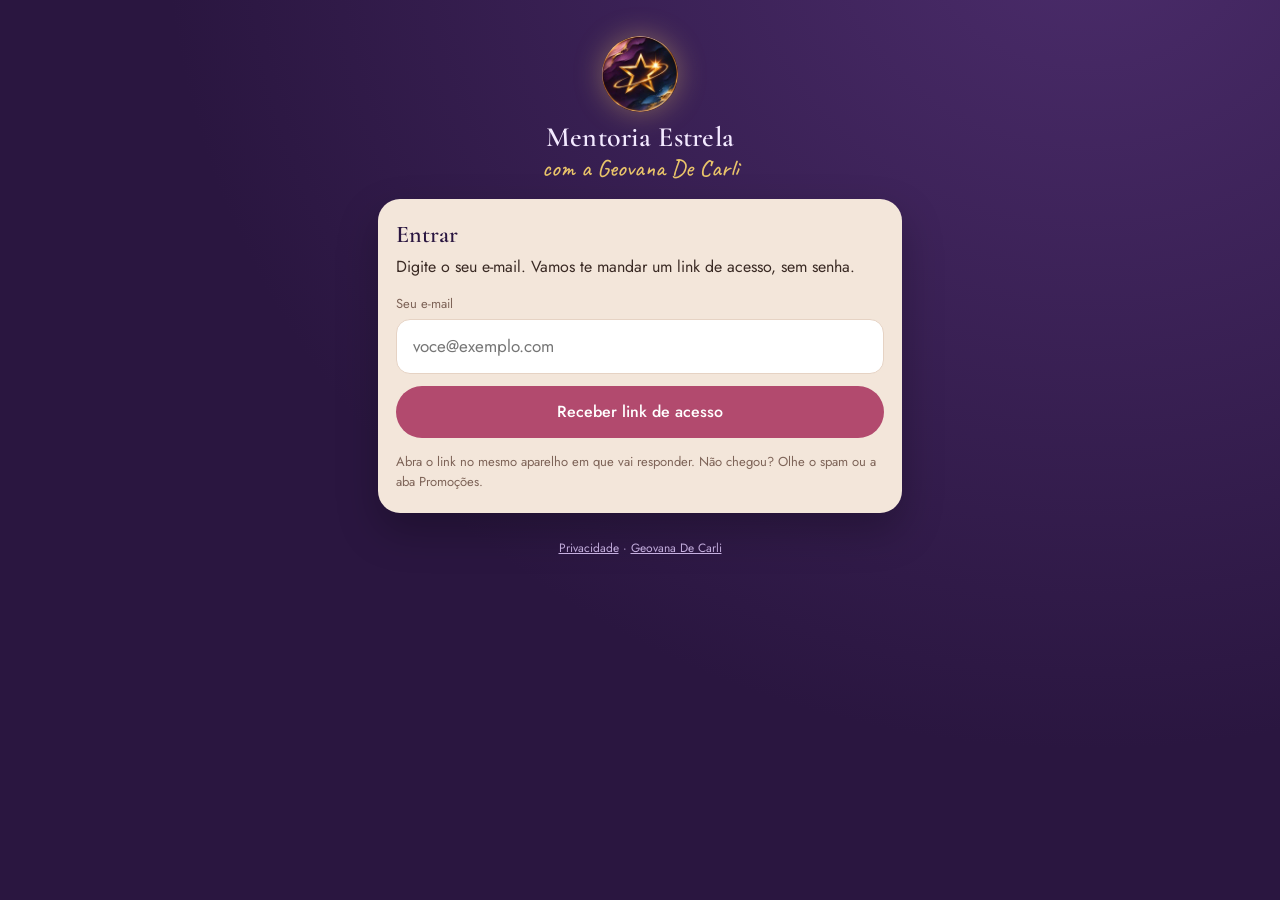
==== mentoria/index.html @ 69cb3375 "Mentoria Estrela: área dos mentorados, painel e aviso de privacidade Co-Authored-By: Claude Opus 5.5" ====
<!doctype html>
<html lang="pt-BR">
<head>
<meta charset="utf-8">
<meta name="viewport" content="width=device-width, initial-scale=1, viewport-fit=cover">
<title>Mentoria Estrela · Geovana De Carli</title>
<meta name="description" content="Área dos mentorados da Mentoria Estrela.">
<meta name="robots" content="noindex">
<meta name="theme-color" content="#2A1640">
<link rel="icon" href="logo.jpg">
<link rel="preconnect" href="https://fonts.googleapis.com">
<link rel="preconnect" href="https://fonts.gstatic.com" crossorigin>
<link href="https://fonts.googleapis.com/css2?family=Caveat:wght@500&family=Cormorant+Garamond:wght@600&family=Jost:wght@400;500&display=swap" rel="stylesheet">
<link rel="stylesheet" href="estilo.css">
</head>
<body class="ceu">
<main id="app" aria-live="polite">
  <div class="cabeca"><img src="logo.jpg" alt=""><h1>Mentoria Estrela</h1><div class="sub">carregando…</div></div>
</main>

<script src="js/supabase-2.45.4.js"></script>
<script src="js/comum.js"></script>
<script>
(function () {
  var app = $('#app');
  var eu = null, aluno = null, admin = false;
  var sessoes = [], exercicios = [], respostas = {}, comentarios = {};
  var salvarTimer = null, pollTimer = null, exAtual = null;

  function cabeca(sub) {
    return '<div class="cabeca sobe"><img src="logo.jpg" alt="Logo da Mentoria Estrela"><h1>Mentoria Estrela</h1><div class="sub">' + esc(sub) + '</div></div>';
  }
  function rodape() {
    return '<p class="rodape"><a href="privacidade.html">Privacidade</a> · <a href="../">Geovana De Carli</a></p>';
  }

  /* ---------- entrar ---------- */
  function telaLogin(aviso, tipoAviso) {
    pararPoll();
    app.innerHTML = cabeca('com a Geovana De Carli') +
      '<form class="caixa sobe" id="fLogin">' +
      '<h2>Entrar</h2><p>Digite o seu e-mail. Vamos te mandar um link de acesso, sem senha.</p>' +
      '<label class="miudo" for="email">Seu e-mail</label>' +
      '<input class="campo-email" id="email" type="email" autocomplete="email" inputmode="email" required placeholder="voce@exemplo.com" value="' + esc(lerLocal('me_email') || '') + '">' +
      '<button class="btn" style="width:100%" id="bEnviar">Receber link de acesso</button>' +
      (aviso ? '<div class="aviso ' + (tipoAviso || 'erro') + '">' + aviso + '</div>' : '') +
      '<p class="miudo" style="margin:14px 0 0">Abra o link no mesmo aparelho em que vai responder. Não chegou? Olhe o spam ou a aba Promoções.</p>' +
      '</form>' + rodape();
    $('#fLogin').addEventListener('submit', async function (e) {
      e.preventDefault();
      var email = $('#email').value.trim().toLowerCase(), b = $('#bEnviar');
      if (!email) return;
      guardarLocal('me_email', email);
      b.disabled = true; b.textContent = 'Enviando…';
      var r = await sb.auth.signInWithOtp({ email: email, options: { emailRedirectTo: location.origin + location.pathname } });
      if (r.error) { telaLogin(esc(msgErro(r.error))); return; }
      telaLogin('Pronto! Enviamos o link para <b>' + esc(email) + '</b>. Abra o seu e-mail e toque em "Entrar".', 'ok');
    });
  }

  function telaSemAcesso() {
    app.innerHTML = cabeca('quase lá') +
      '<div class="caixa sobe"><h2>Seu e-mail ainda não está na turma</h2>' +
      '<p>Você entrou como <b>' + esc(eu.email) + '</b>, mas esse e-mail não está na lista da mentoria.</p>' +
      '<p>Se usou outro e-mail na inscrição, saia e entre com ele. Ou peça para a Geovana te incluir.</p>' +
      '<div class="navex"><button class="btn leve" id="bSair">Sair e usar outro e-mail</button>' +
      '<a class="btn" target="_blank" rel="noopener" href="https://wa.me/' + CONFIG.whatsapp + '?text=' + encodeURIComponent('Oi Geovana! Não consigo entrar na área da Mentoria Estrela com o e-mail ' + eu.email) + '">Falar com a Geovana</a></div></div>' + rodape();
    $('#bSair').onclick = sair;
  }

  function telaAceite() {
    app.innerHTML = cabeca('boas-vindas' + (aluno.nome ? ', ' + aluno.nome.split(' ')[0] : '')) +
      '<div class="caixa sobe"><h2>Antes de começar</h2>' +
      '<p>Aqui você responde os exercícios da mentoria. As suas respostas ficam guardadas com segurança e <b>só você e a Geovana</b> podem ver.</p>' +
      '<p>Usamos o seu e-mail e as suas respostas apenas para a mentoria. Você pode pedir para apagar tudo quando quiser.</p>' +
      '<p><a href="privacidade.html" style="color:var(--rosa)">Ler o aviso de privacidade completo</a></p>' +
      '<button class="btn" style="width:100%" id="bAceito">Li e concordo, vamos começar</button></div>' + rodape();
    $('#bAceito').onclick = async function () {
      this.disabled = true;
      var r = await sb.rpc('aceitar_privacidade');
      if (r.error) { alert(msgErro(r.error)); this.disabled = false; return; }
      aluno.aceite_privacidade = new Date().toISOString();
      rota();
    };
  }

  async function sair() { pararPoll(); await sb.auth.signOut(); eu = null; telaLogin(); }

  /* ---------- dados ---------- */
  async function carregar() {
    var rs = await Promise.all([
      sb.from('sessoes').select('*').order('numero'),
      sb.from('exercicios').select('id,sessao,ordem,titulo,tipo,conteudo').order('sessao').order('ordem'),
      sb.from('respostas').select('exercicio_id,dados,atualizado_em').eq('aluno_email', eu.email),
      sb.from('comentarios').select('exercicio_id,texto,atualizado_em').eq('aluno_email', eu.email)
    ]);
    for (var i = 0; i < rs.length; i++) if (rs[i].error) throw rs[i].error;
    sessoes = rs[0].data; exercicios = rs[1].data;
    respostas = {}; rs[2].data.forEach(function (r) { respostas[r.exercicio_id] = r; });
    comentarios = {}; rs[3].data.forEach(function (c) { if (c.texto.trim()) comentarios[c.exercicio_id] = c; });
  }

  async function iniciar(sessao) {
    if (eu && eu.id === sessao.user.id) return;
    if (/access_token|refresh_token/.test(location.hash)) history.replaceState(null, '', location.pathname);
    eu = { email: (sessao.user.email || '').toLowerCase(), id: sessao.user.id };
    app.innerHTML = cabeca('abrindo a sua trilha…');
    try {
      var r = await sb.from('alunos').select('*').eq('email', eu.email).maybeSingle();
      if (r.error) throw r.error;
      aluno = r.data;
      var a = await sb.rpc('eh_admin'); admin = !!a.data;
      if (!aluno && admin) { location.href = 'painel.html'; return; }
      if (!aluno) { telaSemAcesso(); return; }
      if (!aluno.aceite_privacidade) { telaAceite(); return; }
      await carregar();
      rota();
    } catch (err) {
      app.innerHTML = cabeca('ops') + '<div class="caixa"><h2>Não consegui abrir</h2><p>' + esc(msgErro(err)) + '</p><button class="btn" onclick="location.reload()">Tentar de novo</button> <button class="link" id="bSair">sair</button></div>';
      $('#bSair').onclick = sair;
    }
  }

  /* ---------- trilha ---------- */
  function estadoEx(ex) {
    var p = progresso(ex.conteudo, respostas[ex.id] && respostas[ex.id].dados);
    if (p.total && p.feitos >= p.total) return '<span class="estado feito">feito ✓</span>';
    if (p.feitos > 0) return '<span class="estado">continuar →</span>';
    return '<span class="estado comecar">começar</span>';
  }

  function telaTrilha() {
    exAtual = null; pararPoll();
    var porSessao = {};
    exercicios.forEach(function (e) { (porSessao[e.sessao] = porSessao[e.sessao] || []).push(e); });
    var h = '<div class="barra-topo"><span>' + esc(eu.email) + '</span><span>' +
      (admin ? '<a href="painel.html">painel</a> · ' : '') + '<button class="link" id="bSair" style="padding:0">sair</button></span></div>' +
      cabeca('sua trilha' + (aluno.nome ? ', ' + aluno.nome.split(' ')[0] : '')) + '<div class="trilha">';
    if (!sessoes.length) h += '<p class="miudo" style="padding-left:46px">As sessões aparecem aqui assim que a Geovana liberar.</p>';
    sessoes.forEach(function (s, i) {
      var exs = porSessao[s.numero] || [];
      var tudo = exs.length && exs.every(function (e) { var p = progresso(e.conteudo, respostas[e.id] && respostas[e.id].dados); return p.total && p.feitos >= p.total; });
      h += '<div class="passo sobe" style="animation-delay:' + (i * 60) + 'ms"><div class="estrela ' + (exs.length ? 'on' : 'off') + '" aria-hidden="true">' + (exs.length ? '★' : '☆') + '</div><div class="x">' +
        '<b>Sessão ' + s.numero + ' · ' + esc(s.titulo) + '</b>' +
        '<small>' + (exs.length ? (tudo ? 'tudo respondido' : exs.length + (exs.length > 1 ? ' atividades liberadas' : ' atividade liberada')) : 'em breve') + '</small>';
      if (exs.length) {
        h += '<div class="lista-ex">';
        exs.forEach(function (e) {
          h += '<a href="#ex=' + encodeURIComponent(e.id) + '"><span class="t">' + esc(e.titulo) +
            (comentarios[e.id] ? '<span class="ponto" title="A Geovana comentou"></span>' : '') +
            '<small>' + esc(e.tipo) + (comentarios[e.id] ? ' · a Geovana comentou' : '') + '</small></span>' + estadoEx(e) + '</a>';
        });
        h += '</div>';
      }
      h += '</div></div>';
    });
    h += '</div>' + rodape();
    app.innerHTML = h;
    $('#bSair').onclick = sair;
  }

  /* ---------- exercício ---------- */
  function telaExercicio(id) {
    var ex = exercicios.filter(function (e) { return e.id === id; })[0];
    if (!ex) { location.hash = ''; return; }
    exAtual = ex;
    var s = sessoes.filter(function (x) { return x.numero === ex.sessao; })[0] || { numero: ex.sessao, titulo: '' };
    var salvoServidor = respostas[id] ? respostas[id].dados : {};
    var rascunho = lerLocal('rasc_' + eu.email + '_' + id);
    var dados = salvoServidor;
    var pendente = false;
    if (rascunho && (!respostas[id] || rascunho.em > Date.parse(respostas[id].atualizado_em))) { dados = rascunho.dados; pendente = true; }

    var lista = exercicios, pos = lista.indexOf(ex);
    var ant = lista[pos - 1], prox = lista[pos + 1];
    var p = progresso(ex.conteudo, dados);

    app.innerHTML =
      '<div class="cabeca" style="padding-bottom:8px"><h1 style="font-size:24px">Sessão ' + s.numero + (s.titulo ? ' · ' + esc(s.titulo) : '') + '</h1><div class="sub">' + esc(ex.titulo) + '</div></div>' +
      '<div class="folha sobe"><a class="voltar" href="#">← voltar para a trilha</a>' +
      '<div class="prog" aria-hidden="true"><div style="width:' + (p.total ? Math.round(p.feitos / p.total * 100) : 0) + '%"></div></div>' +
      '<form id="fEx" onsubmit="return false">' + htmlCampos(ex.conteudo, dados, false) + '</form>' +
      '<div class="salvo" id="salvo" role="status">' + (respostas[id] ? 'salvo ✓' : '') + '</div>' +
      '<div id="com"></div>' +
      '<div class="navex">' + (ant ? '<a class="btn leve peq" href="#ex=' + encodeURIComponent(ant.id) + '">← anterior</a>' : '<span></span>') +
      (prox ? '<a class="btn peq" href="#ex=' + encodeURIComponent(prox.id) + '">próxima →</a>' : '<a class="btn peq" href="#">voltar para a trilha</a>') + '</div>' +
      '</div>' + rodape();
    mostrarComentario();
    window.scrollTo(0, 0);

    var form = $('#fEx');
    ligarCampos(form, function () {
      var d = lerCampos(form);
      guardarLocal('rasc_' + eu.email + '_' + id, { dados: d, em: Date.now() });
      var pr = progresso(ex.conteudo, d);
      $('.prog div').style.width = (pr.total ? Math.round(pr.feitos / pr.total * 100) : 0) + '%';
      $('#salvo').className = 'salvo'; $('#salvo').textContent = '…';
      clearTimeout(salvarTimer);
      salvarTimer = setTimeout(function () { salvar(ex, d); }, 900);
    });
    if (pendente) salvar(ex, dados);
    iniciarPoll();
  }

  async function salvar(ex, d) {
    var el = $('#salvo');
    var agora = new Date().toISOString();
    var r = await sb.from('respostas').upsert({ aluno_email: eu.email, exercicio_id: ex.id, dados: d, atualizado_em: agora });
    if (r.error) {
      if (el) { el.className = 'salvo erro'; el.textContent = 'Não salvou: ' + msgErro(r.error) + ' O texto ficou guardado neste aparelho; vamos tentar de novo.'; }
      clearTimeout(salvarTimer);
      salvarTimer = setTimeout(function () { salvar(ex, d); }, 8000);
      return;
    }
    respostas[ex.id] = { exercicio_id: ex.id, dados: d, atualizado_em: agora };
    apagarLocal('rasc_' + eu.email + '_' + ex.id);
    if (el && exAtual === ex) { el.className = 'salvo'; el.textContent = 'salvo ✓'; }
  }

  function mostrarComentario() {
    var c = exAtual && comentarios[exAtual.id], box = $('#com');
    if (!box) return;
    box.innerHTML = c ? '<div class="comentario"><b>Geovana comentou</b>' + texto(c.texto) + '</div>' : '';
  }

  /* durante a sessão, o comentário da Geovana aparece sozinho */
  function iniciarPoll() {
    pararPoll();
    pollTimer = setInterval(async function () {
      if (!exAtual || document.hidden) return;
      var r = await sb.from('comentarios').select('exercicio_id,texto,atualizado_em').eq('aluno_email', eu.email).eq('exercicio_id', exAtual.id).maybeSingle();
      if (r.error) return;
      if (r.data && r.data.texto.trim()) comentarios[exAtual.id] = r.data; else delete comentarios[exAtual.id];
      mostrarComentario();
    }, 15000);
  }
  function pararPoll() { clearInterval(pollTimer); pollTimer = null; }

  /* ---------- rotas ---------- */
  function rota() {
    if (!eu || !aluno) return;
    var m = location.hash.match(/^#ex=(.+)$/);
    if (m) telaExercicio(decodeURIComponent(m[1])); else telaTrilha();
  }
  window.addEventListener('hashchange', function () {
    if (salvarTimer && exAtual) { clearTimeout(salvarTimer); var f = $('#fEx'); if (f) salvar(exAtual, lerCampos(f)); }
    rota();
  });
  /* recarrega ao voltar para a aba (a Geovana pode ter liberado algo novo) */
  document.addEventListener('visibilitychange', async function () {
    if (document.hidden || !aluno || !aluno.aceite_privacidade || exAtual) return;
    try { await carregar(); telaTrilha(); } catch (e) {}
  });

  /* ---------- início ---------- */
  var erroLink = /error_description=([^&]+)/.exec(location.hash);
  sb.auth.getSession().then(function (r) {
    var s = r.data && r.data.session;
    if (s) { iniciar(s); return; }
    if (erroLink) { history.replaceState(null, '', location.pathname); telaLogin('Esse link expirou ou já foi usado. Peça um novo abaixo.'); return; }
    telaLogin();
  });
  sb.auth.onAuthStateChange(function (ev, s) {
    if (ev === 'SIGNED_IN' && s) iniciar(s);
    if (ev === 'SIGNED_OUT') { eu = null; aluno = null; }
  });
})();
</script>
</body>
</html>
---- mentoria/estilo.css ----
:root{
  --creme:#F3E6DA; --papel:#FFFBF7; --tinta:#3A2A24; --suave:#7E6458;
  --rosa:#B24A6E; --rosa-claro:#F4D6DC; --ouro:#E9C46A; --ouro-claro:#F6E7BF; --ouro-escuro:#6B4E0E;
  --roxo:#2A1640; --roxo-2:#4B2C6B; --lilas:#CDB6E8; --lilas-claro:#F3E9FF;
  --linha:#E6D3C4; --azul:#5F87AE; --verde:#3F7D5C;
}
*{box-sizing:border-box;margin:0;padding:0}
html{-webkit-text-size-adjust:100%}
body{font:400 16px/1.5 Jost,system-ui,sans-serif;color:var(--tinta);min-height:100vh;min-height:100svh;background:var(--creme)}
button,input,textarea,select{font:inherit;color:inherit}
a{color:inherit}
:focus-visible{outline:2px solid var(--azul);outline-offset:2px}
[hidden]{display:none!important}
.manuscrito{font-family:Caveat,cursive;font-weight:500}
.serif{font-family:'Cormorant Garamond',Georgia,serif;font-weight:600}

/* ---------- botões ---------- */
.btn{display:inline-flex;align-items:center;justify-content:center;gap:8px;border:0;border-radius:40px;cursor:pointer;
  background:var(--rosa);color:#fff;font-weight:500;padding:14px 22px;font-size:16px;text-decoration:none;
  transition:transform .15s ease-out, opacity .15s}
.btn:active{transform:scale(.97)}
.btn[disabled]{opacity:.6;cursor:default}
.btn.ouro{background:var(--ouro);color:#3D2C05}
.btn.roxo{background:var(--roxo);color:var(--lilas-claro)}
.btn.leve{background:transparent;color:var(--suave);border:1px solid var(--linha)}
.btn.peq{padding:8px 14px;font-size:14px}
.link{background:none;border:0;color:var(--suave);cursor:pointer;text-decoration:underline;font-size:14px;padding:6px}

/* ---------- céu (mentorado) ---------- */
body.ceu{background:var(--roxo) radial-gradient(ellipse at 85% -10%,var(--roxo-2) 0,transparent 60%) no-repeat;color:var(--lilas-claro)}
.ceu main{max-width:560px;margin:0 auto;padding:28px 18px 40px}
.cabeca{text-align:center;padding:8px 0 18px}
.cabeca img{width:76px;height:76px;border-radius:50%;box-shadow:0 0 28px rgba(233,196,106,.4);display:block;margin:0 auto}
.cabeca h1{font:600 28px/1.1 'Cormorant Garamond',Georgia,serif;margin-top:10px;letter-spacing:.01em}
.cabeca .sub{font:500 24px/1.1 Caveat,cursive;color:var(--ouro);margin-top:2px}
.barra-topo{display:flex;justify-content:space-between;align-items:center;font-size:13px;color:var(--lilas);gap:8px}
.barra-topo a,.barra-topo button{color:var(--lilas)}

.caixa{background:var(--creme);color:var(--tinta);border-radius:22px;padding:22px 18px;box-shadow:0 18px 40px rgba(0,0,0,.25)}
.caixa h2{font:600 24px/1.15 'Cormorant Garamond',Georgia,serif;color:var(--roxo);margin-bottom:6px}
.caixa p{margin-bottom:12px}
.campo-email{width:100%;padding:14px 16px;border-radius:14px;border:1px solid var(--linha);background:#fff;font-size:17px;margin:4px 0 12px}
.aviso{font-size:14px;border-radius:12px;padding:10px 12px;margin-top:12px}
.aviso.ok{background:#E3F0E7;color:#1F4D33}
.aviso.erro{background:#F9DEDF;color:#7A1F2B}
.miudo{font-size:13px;color:var(--suave)}
.ceu .miudo{color:var(--lilas)}
.caixa .miudo{color:var(--suave)}

/* trilha */
.trilha{position:relative;padding:6px 0 0 4px}
.trilha:before{content:"";position:absolute;left:19px;top:22px;bottom:26px;border-left:2px dotted #6E5590}
.passo{display:flex;gap:14px;align-items:flex-start;margin-bottom:20px;position:relative}
.estrela{width:32px;height:32px;flex:none;display:grid;place-items:center;font-size:19px;border-radius:50%;background:var(--roxo)}
.estrela.on{color:var(--ouro);text-shadow:0 0 12px var(--ouro)}
.estrela.off{color:#6E5590}
.passo .x{flex:1;min-width:0;padding-top:3px}
.passo .x>b{font-weight:500;display:block;font-size:17px}
.passo .x>small{color:var(--lilas);font-size:13px}
.lista-ex{background:var(--creme);color:var(--tinta);border-radius:16px;margin-top:10px;overflow:hidden}
.lista-ex a{display:flex;justify-content:space-between;align-items:center;gap:10px;padding:13px 14px;text-decoration:none;border-top:1px solid var(--linha)}
.lista-ex a:first-child{border-top:0}
.lista-ex a:active{background:#EAD9CB}
.lista-ex .t small{display:block;font-size:12px;color:var(--suave)}
.estado{font-size:13px;white-space:nowrap;color:var(--rosa);font-weight:500}
.estado.feito{color:var(--verde)}
.estado.comecar{color:var(--suave);font-weight:400}
.ponto{display:inline-block;width:8px;height:8px;border-radius:50%;background:var(--ouro);margin-left:6px;vertical-align:middle}

/* folha do exercício */
.folha{background:var(--creme);color:var(--tinta);border-radius:26px 26px 18px 18px;padding:18px 16px 26px;margin-top:6px}
.folha .voltar{display:inline-block;color:var(--suave);font-size:14px;text-decoration:none;margin-bottom:6px;padding:4px 0}
.prog{height:6px;background:var(--linha);border-radius:6px;margin:4px 0 16px;overflow:hidden}
.prog div{height:100%;background:var(--ouro);border-radius:6px;transition:width .3s}
.intro,.info{background:var(--papel);border-left:3px solid var(--ouro);border-radius:12px;padding:12px 14px;margin-bottom:12px;font-size:15px}
.q{background:var(--papel);border:1px solid var(--linha);border-radius:16px;padding:16px 14px;margin-bottom:12px}
.q .rotulo{font-weight:500;margin-bottom:10px}
.q .ajuda{font-size:14px;color:var(--suave);margin:-6px 0 10px}
.q input[type=text],.q textarea{width:100%;border:1px solid var(--linha);border-radius:12px;background:#fff;padding:11px 12px;font-size:16px}
.q textarea{min-height:110px;resize:vertical;line-height:1.45}
.escala{display:grid;gap:3px}
.escala button,.escala span{border:1px solid var(--linha);background:#fff;border-radius:9px;padding:9px 0;font-size:14px;text-align:center;cursor:pointer;min-width:0}
.escala .on{background:var(--roxo);border-color:var(--roxo);color:#fff}
.extremos{display:flex;justify-content:space-between;font-size:12px;color:var(--suave);margin-top:5px;gap:10px}
.extremos span:last-child{text-align:right}
.opcoes{display:grid;gap:6px}
.op{display:flex;gap:10px;align-items:center;padding:10px 12px;border:1px solid var(--linha);border-radius:12px;background:#fff;cursor:pointer}
.op input{width:20px;height:20px;accent-color:var(--roxo);flex:none}
.op.off{color:var(--suave);background:transparent;cursor:default}
.op.on{background:var(--ouro-claro);border-color:var(--ouro);cursor:default}
.lista{padding-left:22px;display:grid;gap:6px}
.lista li::marker{color:var(--suave)}
.salvo{font:500 19px/1 Caveat,cursive;color:var(--ouro-escuro);text-align:right;min-height:22px;margin-top:-4px}
.salvo.erro{color:#A3283A;font:500 14px Jost,sans-serif}
.comentario{background:var(--roxo);color:var(--lilas-claro);border-radius:16px;padding:14px 16px;margin:16px 0 4px}
.comentario b{font:500 22px/1 Caveat,cursive;color:var(--ouro);display:block;margin-bottom:4px}
.navex{display:flex;justify-content:space-between;gap:10px;margin-top:18px;flex-wrap:wrap}
.rodape{text-align:center;font-size:12px;color:var(--lilas);margin-top:26px}
.rodape a{color:var(--lilas)}

/* ---------- ateliê (painel da Geovana) ---------- */
body.atelie{background:var(--creme)}
.topo-painel{background:var(--roxo);color:var(--lilas-claro);padding:14px 18px;display:flex;align-items:center;gap:12px;position:sticky;top:0;z-index:5}
.topo-painel img{width:40px;height:40px;border-radius:50%}
.topo-painel b{font:600 20px 'Cormorant Garamond',serif;display:block;line-height:1.1}
.topo-painel span{font:500 18px Caveat,cursive;color:var(--ouro)}
.topo-painel .dir{margin-left:auto;display:flex;gap:6px;align-items:center}
.topo-painel .dir a,.topo-painel .dir button{color:var(--lilas);font-size:14px}
.abas{display:flex;gap:4px;padding:10px 18px 0;max-width:1100px;margin:0 auto;flex-wrap:wrap}
.abas a{padding:9px 16px;border-radius:30px;text-decoration:none;font-weight:500;font-size:15px;color:var(--suave)}
.abas a.on{background:var(--rosa);color:#fff}
.atelie main{max-width:1100px;margin:0 auto;padding:16px 18px 50px}
.atelie h2{font:700 30px/1.1 Caveat,cursive;color:var(--rosa);margin:6px 0 12px}
.atelie h3{font:600 21px/1.2 'Cormorant Garamond',serif;color:var(--roxo)}
.cartao{background:var(--papel);border:1px solid var(--linha);border-radius:16px;padding:14px 16px;margin-bottom:10px}
.grade-alunos{display:grid;grid-template-columns:repeat(auto-fill,minmax(250px,1fr));gap:10px}
.aluno{display:block;text-decoration:none}
.aluno:hover{border-color:var(--rosa)}
.aluno .nome{font-weight:500;font-size:17px}
.aluno .em{font-size:13px;color:var(--suave);word-break:break-all}
.aluno .linha-info{display:flex;justify-content:space-between;font-size:13px;margin-top:8px;color:var(--suave)}
.barrinha{height:5px;background:var(--linha);border-radius:5px;margin-top:8px;overflow:hidden}
.barrinha div{height:100%;background:var(--rosa)}
.form-linha{display:flex;gap:8px;flex-wrap:wrap}
.form-linha input,.form-linha textarea{flex:1 1 200px;padding:11px 12px;border:1px solid var(--linha);border-radius:12px;background:#fff;font-size:15px}
.pill{font-size:12px;padding:3px 10px;border-radius:20px;background:var(--rosa-claro);color:var(--rosa);white-space:nowrap}
.pill.ouro{background:var(--ouro-claro);color:var(--ouro-escuro)}
.pill.cinza{background:#EEE5DD;color:var(--suave)}
.pill.verde{background:#E3F0E7;color:#1F4D33}
.sessao-bloco{margin-bottom:22px}
.sessao-bloco>h3{margin-bottom:8px}
details.ex{background:var(--papel);border:1px solid var(--linha);border-radius:16px;margin-bottom:8px}
details.ex>summary{list-style:none;cursor:pointer;padding:13px 16px;display:flex;align-items:center;gap:10px;flex-wrap:wrap}
details.ex>summary::-webkit-details-marker{display:none}
details.ex>summary .t{flex:1;font-weight:500;min-width:160px}
details.ex[open]>summary{border-bottom:1px dashed var(--linha)}
.ex-corpo{padding:14px 16px}
.ex-corpo .q{background:#fff}
.resposta{background:#fff;border-left:3px solid var(--rosa);border-radius:8px;padding:9px 12px;white-space:normal}
.vazio{color:#B5A195;font-style:italic}
.caixa-com{background:var(--ouro-claro);border-radius:14px;padding:12px;margin-top:12px}
.caixa-com label{font:500 22px/1 Caveat,cursive;color:var(--ouro-escuro);display:block;margin-bottom:6px}
.caixa-com textarea{width:100%;min-height:80px;border:1px solid #E5D19C;border-radius:10px;padding:10px;font-size:15px;background:#FFFDF6}
.caixa-com .acoes{display:flex;justify-content:flex-end;align-items:center;gap:10px;margin-top:6px;font-size:13px;color:var(--ouro-escuro)}
.tabela-wrap{overflow-x:auto;background:var(--papel);border:1px solid var(--linha);border-radius:16px}
table.lib{border-collapse:collapse;width:100%;font-size:14px}
table.lib th,table.lib td{padding:9px 10px;border-bottom:1px solid var(--linha);text-align:center;white-space:nowrap}
table.lib th:first-child,table.lib td:first-child{text-align:left;white-space:normal;min-width:200px;position:sticky;left:0;background:var(--papel)}
table.lib tr.sess td{background:#F6ECE2;font-weight:600;color:var(--roxo)}
table.lib tr.sess td:first-child{background:#F6ECE2}
table.lib input{width:20px;height:20px;accent-color:var(--rosa);cursor:pointer}
table.lib th{font-weight:500;color:var(--suave);font-size:13px}
table.lib th.turma,table.lib td.turma{background:#FBF1F4}
.vivo{display:inline-flex;align-items:center;gap:6px;font-size:13px;color:var(--verde)}
.vivo:before{content:"";width:8px;height:8px;border-radius:50%;background:var(--verde);animation:pulsa 1.6s infinite}
@keyframes pulsa{50%{opacity:.3}}
.toast{position:fixed;left:50%;bottom:20px;transform:translateX(-50%);background:var(--tinta);color:#fff;padding:10px 18px;border-radius:30px;font-size:14px;z-index:20;box-shadow:0 6px 20px rgba(0,0,0,.25)}

@media (max-width:420px){
  .escala{gap:2px}
  .escala button,.escala span{font-size:13px;padding:8px 0;border-radius:7px}
}
@media (prefers-reduced-motion:no-preference){
  .sobe{animation:sobe .45s cubic-bezier(.2,.7,.2,1) both}
  @keyframes sobe{from{opacity:0;transform:translateY(10px)}}
}
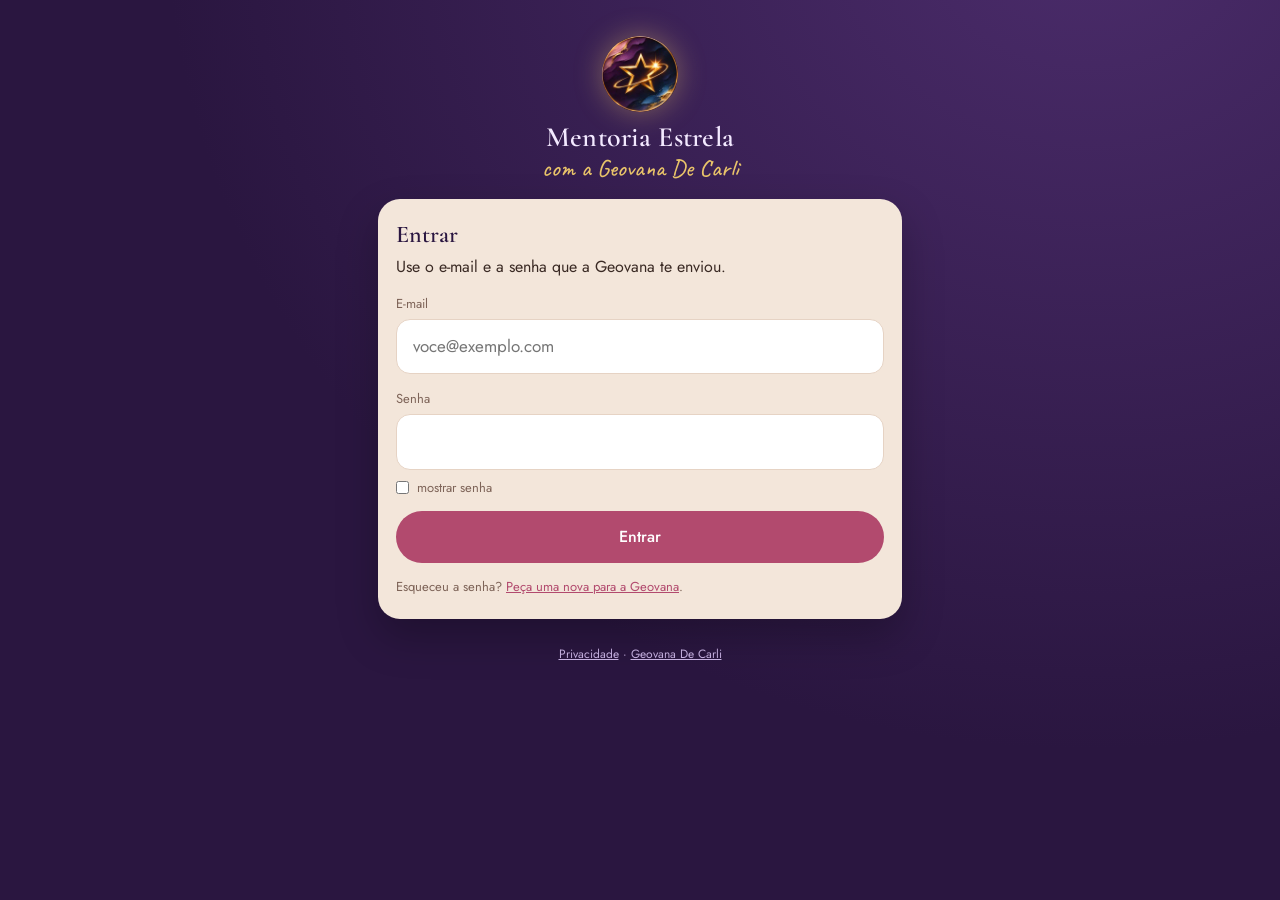
==== commit c33ad0bf: "Mentoria: login com e-mail e senha cadastrados pela Geovana Co-Authored-By: Claude Opus 5.5 <noreply" ====
--- a/mentoria/index.html
+++ b/mentoria/index.html
@@ -39,22 +39,25 @@
     pararPoll();
     app.innerHTML = cabeca('com a Geovana De Carli') +
       '<form class="caixa sobe" id="fLogin">' +
-      '<h2>Entrar</h2><p>Digite o seu e-mail. Vamos te mandar um link de acesso, sem senha.</p>' +
-      '<label class="miudo" for="email">Seu e-mail</label>' +
-      '<input class="campo-email" id="email" type="email" autocomplete="email" inputmode="email" required placeholder="voce@exemplo.com" value="' + esc(lerLocal('me_email') || '') + '">' +
-      '<button class="btn" style="width:100%" id="bEnviar">Receber link de acesso</button>' +
+      '<h2>Entrar</h2><p>Use o e-mail e a senha que a Geovana te enviou.</p>' +
+      '<label class="miudo" for="email">E-mail</label>' +
+      '<input class="campo-email" id="email" type="email" autocomplete="username" inputmode="email" required placeholder="voce@exemplo.com" value="' + esc(lerLocal('me_email') || '') + '">' +
+      '<label class="miudo" for="senha">Senha</label>' +
+      '<input class="campo-email" id="senha" type="password" autocomplete="current-password" required>' +
+      '<label class="miudo" style="display:flex;gap:8px;align-items:center;margin:-4px 0 14px;cursor:pointer"><input type="checkbox" id="ver"> mostrar senha</label>' +
+      '<button class="btn" style="width:100%" id="bEntrar">Entrar</button>' +
       (aviso ? '<div class="aviso ' + (tipoAviso || 'erro') + '">' + aviso + '</div>' : '') +
-      '<p class="miudo" style="margin:14px 0 0">Abra o link no mesmo aparelho em que vai responder. Não chegou? Olhe o spam ou a aba Promoções.</p>' +
+      '<p class="miudo" style="margin:14px 0 0">Esqueceu a senha? <a style="color:var(--rosa)" target="_blank" rel="noopener" href="https://wa.me/' + CONFIG.whatsapp + '?text=' + encodeURIComponent('Oi Geovana! Esqueci a minha senha da área da Mentoria Estrela.') + '">Peça uma nova para a Geovana</a>.</p>' +
       '</form>' + rodape();
+    $('#ver').onchange = function () { $('#senha').type = this.checked ? 'text' : 'password'; };
     $('#fLogin').addEventListener('submit', async function (e) {
       e.preventDefault();
-      var email = $('#email').value.trim().toLowerCase(), b = $('#bEnviar');
-      if (!email) return;
+      var email = $('#email').value.trim().toLowerCase(), b = $('#bEntrar');
       guardarLocal('me_email', email);
-      b.disabled = true; b.textContent = 'Enviando…';
-      var r = await sb.auth.signInWithOtp({ email: email, options: { emailRedirectTo: location.origin + location.pathname } });
+      b.disabled = true; b.textContent = 'Entrando…';
+      var r = await sb.auth.signInWithPassword({ email: email, password: $('#senha').value });
       if (r.error) { telaLogin(esc(msgErro(r.error))); return; }
-      telaLogin('Pronto! Enviamos o link para <b>' + esc(email) + '</b>. Abra o seu e-mail e toque em "Entrar".', 'ok');
+      iniciar(r.data.session);
     });
   }
 
@@ -62,7 +65,7 @@
     app.innerHTML = cabeca('quase lá') +
       '<div class="caixa sobe"><h2>Seu e-mail ainda não está na turma</h2>' +
       '<p>Você entrou como <b>' + esc(eu.email) + '</b>, mas esse e-mail não está na lista da mentoria.</p>' +
-      '<p>Se usou outro e-mail na inscrição, saia e entre com ele. Ou peça para a Geovana te incluir.</p>' +
+      '<p>Peça para a Geovana conferir o seu cadastro.</p>' +
       '<div class="navex"><button class="btn leve" id="bSair">Sair e usar outro e-mail</button>' +
       '<a class="btn" target="_blank" rel="noopener" href="https://wa.me/' + CONFIG.whatsapp + '?text=' + encodeURIComponent('Oi Geovana! Não consigo entrar na área da Mentoria Estrela com o e-mail ' + eu.email) + '">Falar com a Geovana</a></div></div>' + rodape();
     $('#bSair').onclick = sair;
@@ -253,12 +256,9 @@
   });
 
   /* ---------- início ---------- */
-  var erroLink = /error_description=([^&]+)/.exec(location.hash);
   sb.auth.getSession().then(function (r) {
     var s = r.data && r.data.session;
-    if (s) { iniciar(s); return; }
-    if (erroLink) { history.replaceState(null, '', location.pathname); telaLogin('Esse link expirou ou já foi usado. Peça um novo abaixo.'); return; }
-    telaLogin();
+    if (s) iniciar(s); else telaLogin();
   });
   sb.auth.onAuthStateChange(function (ev, s) {
     if (ev === 'SIGNED_IN' && s) iniciar(s);
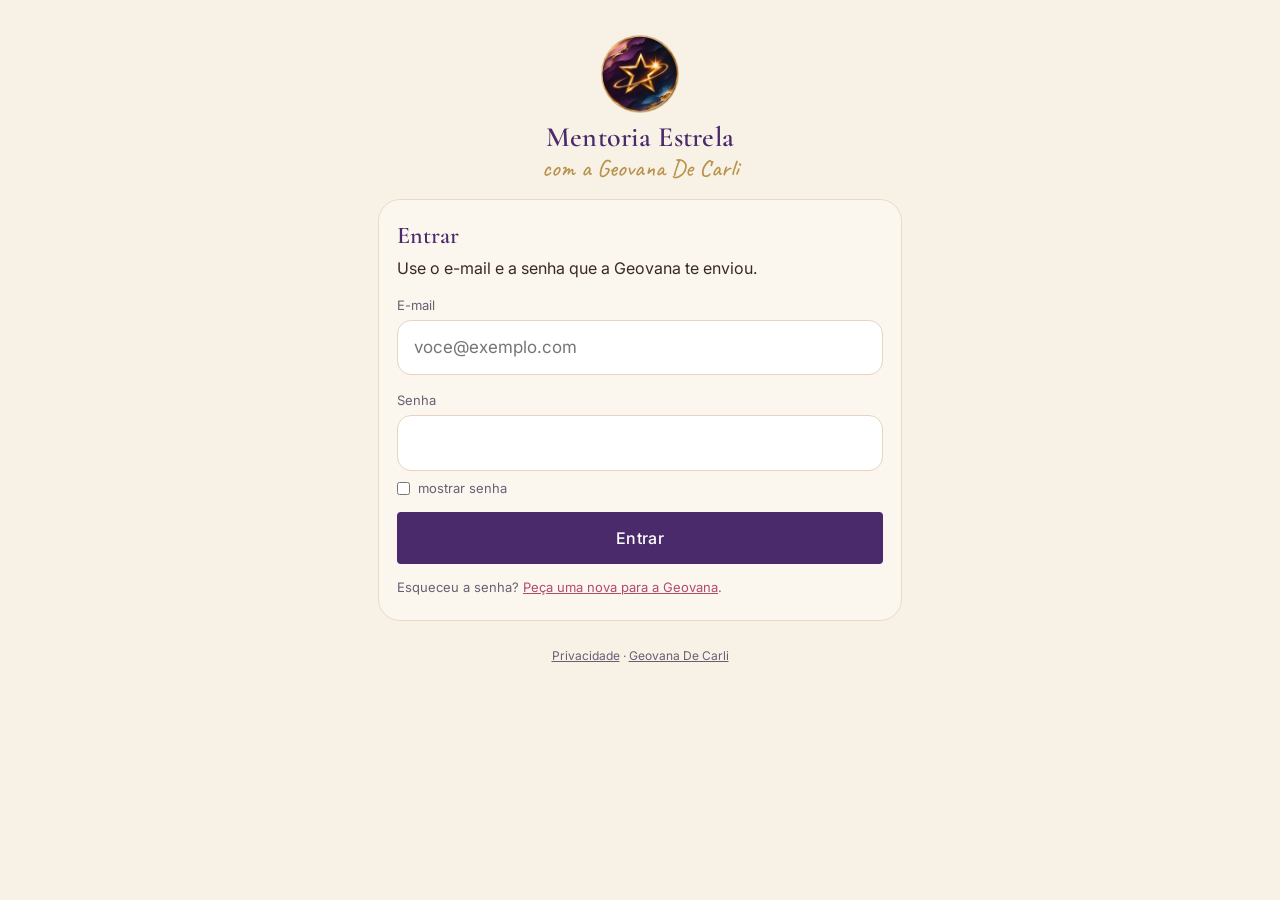
==== commit 9c9c54ae: "Mentoria: turmas, aula ao vivo, MAAS da Sessão 01, fotos e anotações privadas Co-Authored-By: Claude" ====
--- a/mentoria/index.html
+++ b/mentoria/index.html
@@ -4,28 +4,29 @@
 <meta charset="utf-8">
 <meta name="viewport" content="width=device-width, initial-scale=1, viewport-fit=cover">
 <title>Mentoria Estrela · Geovana De Carli</title>
-<meta name="description" content="Área dos mentorados da Mentoria Estrela.">
+<meta name="description" content="Área dos participantes da Mentoria Estrela.">
 <meta name="robots" content="noindex">
 <meta name="theme-color" content="#2A1640">
 <link rel="icon" href="logo.jpg">
 <link rel="preconnect" href="https://fonts.googleapis.com">
 <link rel="preconnect" href="https://fonts.gstatic.com" crossorigin>
-<link href="https://fonts.googleapis.com/css2?family=Caveat:wght@500&family=Cormorant+Garamond:wght@600&family=Jost:wght@400;500&display=swap" rel="stylesheet">
+<link href="https://fonts.googleapis.com/css2?family=Caveat:wght@500&family=Cormorant+Garamond:wght@500;600&family=Inter:wght@400;500&family=Jost:wght@400;500&display=swap" rel="stylesheet">
 <link rel="stylesheet" href="estilo.css">
 </head>
 <body class="ceu">
-<main id="app" aria-live="polite">
+<main id="app">
   <div class="cabeca"><img src="logo.jpg" alt=""><h1>Mentoria Estrela</h1><div class="sub">carregando…</div></div>
 </main>
 
 <script src="js/supabase-2.45.4.js"></script>
 <script src="js/comum.js"></script>
+<script src="js/maas.js"></script>
 <script>
 (function () {
   var app = $('#app');
   var eu = null, aluno = null, admin = false;
   var sessoes = [], exercicios = [], respostas = {}, comentarios = {};
-  var salvarTimer = null, pollTimer = null, exAtual = null;
+  var salvarTimer = null, pollTimer = null, exAtual = null, maasCtl = null, trilhaTimer = null;
 
   function cabeca(sub) {
     return '<div class="cabeca sobe"><img src="logo.jpg" alt="Logo da Mentoria Estrela"><h1>Mentoria Estrela</h1><div class="sub">' + esc(sub) + '</div></div>';
@@ -71,6 +72,15 @@
     $('#bSair').onclick = sair;
   }
 
+  function telaEncerrado() {
+    app.innerHTML = cabeca('até breve') +
+      '<div class="caixa sobe"><h2>O seu acesso desta turma terminou</h2>' +
+      '<p>A sua jornada nesta turma da Mentoria Estrela chegou ao fim. Para continuar ou renovar, fale com a Geovana.</p>' +
+      '<div class="navex"><button class="btn leve" id="bSair">Sair</button>' +
+      '<a class="btn" target="_blank" rel="noopener" href="https://wa.me/' + CONFIG.whatsapp + '?text=' + encodeURIComponent('Oi Geovana! Quero renovar a Mentoria Estrela.') + '">Falar com a Geovana</a></div></div>' + rodape();
+    $('#bSair').onclick = sair;
+  }
+
   function telaAceite() {
     app.innerHTML = cabeca('boas-vindas' + (aluno.nome ? ', ' + aluno.nome.split(' ')[0] : '')) +
       '<div class="caixa sobe"><h2>Antes de começar</h2>' +
@@ -83,6 +93,7 @@
       var r = await sb.rpc('aceitar_privacidade');
       if (r.error) { alert(msgErro(r.error)); this.disabled = false; return; }
       aluno.aceite_privacidade = new Date().toISOString();
+      try { await carregar(); } catch (e) { alert(msgErro(e)); }
       rota();
     };
   }
@@ -115,6 +126,8 @@
       var a = await sb.rpc('eh_admin'); admin = !!a.data;
       if (!aluno && admin) { location.href = 'painel.html'; return; }
       if (!aluno) { telaSemAcesso(); return; }
+      var v = await sb.rpc('eh_aluno');
+      if (!v.data) { telaEncerrado(); return; }
       if (!aluno.aceite_privacidade) { telaAceite(); return; }
       await carregar();
       rota();
@@ -128,12 +141,20 @@
   function estadoEx(ex) {
     var p = progresso(ex.conteudo, respostas[ex.id] && respostas[ex.id].dados);
     if (p.total && p.feitos >= p.total) return '<span class="estado feito">feito ✓</span>';
-    if (p.feitos > 0) return '<span class="estado">continuar →</span>';
+    if (p.feitos > 0 || respostas[ex.id]) return '<span class="estado">continuar →</span>';
     return '<span class="estado comecar">começar</span>';
   }
 
   function telaTrilha() {
-    exAtual = null; pararPoll();
+    exAtual = null; maasCtl = null; pararPoll(); app.classList.remove('largo');
+    /* durante a aula: o que a Geovana liberar aparece sozinho */
+    clearInterval(trilhaTimer);
+    trilhaTimer = setInterval(async function () {
+      if (document.hidden || exAtual) return;
+      var antes = exercicios.map(function (e) { return e.id; }).join();
+      try { await carregar(); } catch (e) { return; }
+      if (!exAtual && exercicios.map(function (e) { return e.id; }).join() !== antes) telaTrilha();
+    }, 12000);
     var porSessao = {};
     exercicios.forEach(function (e) { (porSessao[e.sessao] = porSessao[e.sessao] || []).push(e); });
     var h = '<div class="barra-topo"><span>' + esc(eu.email) + '</span><span>' +
@@ -166,7 +187,8 @@
   function telaExercicio(id) {
     var ex = exercicios.filter(function (e) { return e.id === id; })[0];
     if (!ex) { location.hash = ''; return; }
-    exAtual = ex;
+    exAtual = ex; clearInterval(trilhaTimer);
+    if (ex.conteudo && ex.conteudo.componente === 'maas') { telaMaas(ex); return; }
     var s = sessoes.filter(function (x) { return x.numero === ex.sessao; })[0] || { numero: ex.sessao, titulo: '' };
     var salvoServidor = respostas[id] ? respostas[id].dados : {};
     var rascunho = lerLocal('rasc_' + eu.email + '_' + id);
@@ -192,7 +214,7 @@
     window.scrollTo(0, 0);
 
     var form = $('#fEx');
-    ligarCampos(form, function () {
+    function aoMudar() {
       var d = lerCampos(form);
       guardarLocal('rasc_' + eu.email + '_' + id, { dados: d, em: Date.now() });
       var pr = progresso(ex.conteudo, d);
@@ -200,8 +222,27 @@
       $('#salvo').className = 'salvo'; $('#salvo').textContent = '…';
       clearTimeout(salvarTimer);
       salvarTimer = setTimeout(function () { salvar(ex, d); }, 900);
+    }
+    ligarCampos(form, aoMudar);
+    prepararFotos(form, { email: eu.email, exId: id, aoMudar: aoMudar });
+    if (pendente) salvar(ex, dados);
+    iniciarPoll();
+  }
+
+  function telaMaas(ex) {
+    var id = ex.id, rasc = lerLocal('rasc_' + eu.email + '_' + id), dados = respostas[id] ? respostas[id].dados : null, pendente = false;
+    if (rasc && (!respostas[id] || rasc.em > Date.parse(respostas[id].atualizado_em))) { dados = rasc.dados; pendente = true; }
+    app.classList.add('largo');
+    app.innerHTML = '<div id="maasRaiz"></div><div id="com"></div>' + rodape();
+    maasCtl = MAAS.montar($('#maasRaiz'), ex, dados, {
+      aoDigitar: function () {
+        guardarLocal('rasc_' + eu.email + '_' + id, { dados: maasCtl ? maasCtl.dados() : dados, em: Date.now() });
+        var el = $('#salvo'); if (el) { el.className = 'maas-status'; el.textContent = 'salvando…'; }
+      },
+      salvar: function (d) { salvar(ex, d); }
     });
-    if (pendente) salvar(ex, dados);
+    mostrarComentario();
+    if (pendente) salvar(ex, maasCtl.dados());
     iniciarPoll();
   }
 
@@ -217,7 +258,7 @@
     }
     respostas[ex.id] = { exercicio_id: ex.id, dados: d, atualizado_em: agora };
     apagarLocal('rasc_' + eu.email + '_' + ex.id);
-    if (el && exAtual === ex) { el.className = 'salvo'; el.textContent = 'salvo ✓'; }
+    if (el && exAtual === ex) { el.className = maasCtl ? 'maas-status' : 'salvo'; el.textContent = maasCtl ? 'salvo automaticamente ✓' : 'salvo ✓'; }
   }
 
   function mostrarComentario() {
@@ -247,6 +288,7 @@
   }
   window.addEventListener('hashchange', function () {
     if (salvarTimer && exAtual) { clearTimeout(salvarTimer); var f = $('#fEx'); if (f) salvar(exAtual, lerCampos(f)); }
+    if (maasCtl && exAtual) salvar(exAtual, maasCtl.dados());
     rota();
   });
   /* recarrega ao voltar para a aba (a Geovana pode ter liberado algo novo) */
--- a/mentoria/estilo.css
+++ b/mentoria/estilo.css
@@ -164,3 +164,132 @@
   .sobe{animation:sobe .45s cubic-bezier(.2,.7,.2,1) both}
   @keyframes sobe{from{opacity:0;transform:translateY(10px)}}
 }
+
+/* fotos */
+.miniaturas{display:flex;flex-wrap:wrap;gap:8px;margin-bottom:8px}
+.mini{position:relative;width:96px;height:96px;border-radius:12px;overflow:hidden;background:var(--linha)}
+.mini img{width:100%;height:100%;object-fit:cover;display:block}
+.apagar-foto{position:absolute;top:4px;right:4px;width:26px;height:26px;border-radius:50%;border:0;background:rgba(42,22,64,.8);color:#fff;font-size:17px;line-height:1;cursor:pointer}
+.enviar-foto{cursor:pointer}
+.enviar-foto.enviando{opacity:.6;pointer-events:none}
+
+/* =================== área do participante: editorial creme (briefing Sessão 01) =================== */
+body.ceu{background:#F7F1E6;color:#2A1F33;font-family:Inter,Jost,system-ui,sans-serif}
+.ceu .cabeca img{box-shadow:0 0 0 1px #D9BF85}
+.ceu .cabeca h1{color:#4B2A6B}
+.ceu .cabeca .sub{color:#B8924A}
+.ceu .barra-topo,.ceu .barra-topo a,.ceu .barra-topo button{color:#6B5E73}
+.ceu .caixa{background:#FBF7EF;box-shadow:none;border:1px solid #E8DCC4}
+.ceu .caixa h2{color:#4B2A6B}
+.ceu .btn{background:#4B2A6B;border-radius:4px;letter-spacing:.02em}
+.ceu .btn.leve{background:transparent;color:#4B2A6B;border:1px solid #D9BF85}
+.ceu .trilha:before{border-left:1px solid #D9BF85}
+.ceu .estrela{background:#F7F1E6}
+.ceu .estrela.on{color:#B8924A;text-shadow:none}
+.ceu .estrela.off{color:#CBBEDB}
+.ceu .passo .x>small{color:#6B5E73}
+.ceu .lista-ex{background:#FBF7EF;border:1px solid #E8DCC4;border-radius:6px}
+.ceu .lista-ex a{border-color:#EFE5D2}
+.ceu .estado{color:#4B2A6B}
+.ceu .folha{background:#FBF7EF;border:1px solid #E8DCC4;border-radius:6px}
+.ceu .comentario{background:#4B2A6B;border-radius:6px}
+.ceu .comentario b{color:#D9BF85}
+.ceu .rodape,.ceu .rodape a,.ceu .miudo{color:#6B5E73}
+.ceu .escala .on{background:#4B2A6B;border-color:#4B2A6B}
+.ceu .prog div{background:#B8924A}
+
+/* =================== MAAS =================== */
+.maas{--r:#4B2A6B;--r2:#7A5A9C;--o:#B8924A;--o2:#D9BF85;--t:#2A1F33;--t2:#6B5E73;--c:#F7F1E6;--c2:#FBF7EF;color:var(--t)}
+.maas-topo{display:flex;justify-content:space-between;align-items:center;gap:10px;margin-bottom:10px}
+.maas-voltar{color:var(--t2);text-decoration:none;font-size:14px;padding:6px 0}
+.maas-rot{font:500 11px/1.4 Inter,Jost,sans-serif;letter-spacing:.18em;text-transform:uppercase;color:var(--t2);display:block}
+.maas-topo .maas-rot{text-align:right;font-size:10px}
+.maas-prog{height:2px;background:#E8DCC4;margin:0 0 6px}
+.maas-prog div{height:100%;background:var(--o);transition:width .35s}
+.maas-tela{background:var(--c2);border:1px solid #E8DCC4;border-radius:6px;padding:30px 22px 26px;margin-top:10px}
+.maas-abertura{text-align:center;padding:52px 24px 44px}
+.maas-estrela{display:block;color:var(--o);font-size:28px;line-height:1;margin-bottom:14px}
+.maas-titulo{font:600 40px/1.05 'Cormorant Garamond',Georgia,serif;color:var(--r);margin:8px 0 0;letter-spacing:-.005em}
+.maas-titulo.menor{font-size:32px}
+.maas-filete{width:56px;height:1px;background:var(--o);margin:18px 0 20px}
+.maas-abertura .maas-filete{margin:20px auto 24px}
+.maas-texto{font-size:16.5px;line-height:1.65;color:var(--t)}
+.maas-texto.pequeno{font-size:14.5px;color:var(--t2);margin:6px 0 12px}
+.maas-texto.destaque{font:500 21px/1.4 'Cormorant Garamond',Georgia,serif;color:var(--r);border-left:1px solid var(--o);padding-left:16px;margin-top:22px}
+.maas-abertura .maas-texto{max-width:460px;margin:0 auto}
+.maas-btn{display:inline-flex;align-items:center;justify-content:center;gap:8px;border:1px solid var(--r);background:var(--r);color:#fff;font:500 15px Inter,Jost,sans-serif;letter-spacing:.03em;padding:15px 24px;border-radius:3px;cursor:pointer;text-decoration:none;margin-top:28px;transition:background .15s}
+.maas-btn:hover{background:var(--r2);border-color:var(--r2)}
+.maas-btn.leve{background:transparent;color:var(--r);border-color:var(--o2)}
+.maas-btn.leve:hover{background:#F3EBDA}
+.maas-nav{display:flex;justify-content:space-between;gap:10px;flex-wrap:wrap}
+.maas-nav .maas-btn{flex:1 1 140px}
+.maas-passos{list-style:none;display:grid;gap:12px;margin-top:12px}
+.maas-passos li{display:flex;gap:14px;align-items:center;font-size:15.5px}
+.maas-passos span{flex:none;width:32px;height:32px;border-radius:50%;border:1px solid var(--o);color:var(--o);display:grid;place-items:center;font:500 16px 'Cormorant Garamond',serif}
+.maas-video{position:relative;padding-top:56.25%;margin-top:24px;border:1px solid #E8DCC4}
+.maas-video iframe{position:absolute;inset:0;width:100%;height:100%;border:0}
+.maas-cab{display:flex;justify-content:space-between;align-items:flex-start;gap:12px}
+.maas-mini{flex:none;width:104px;height:104px;margin-top:-4px}
+.maas-mini svg{width:100%;height:100%}
+.maas-perguntas{list-style:none;counter-reset:q;display:grid;gap:12px;margin:22px 0 26px}
+.maas-perguntas li{counter-increment:q;display:flex;gap:14px;font-size:15.5px;line-height:1.5}
+.maas-perguntas li:before{content:counter(q, decimal-leading-zero);flex:none;font:600 17px/1.3 'Cormorant Garamond',serif;color:var(--o);min-width:22px}
+.maas-area{width:100%;border:1px solid #E3D6BE;border-radius:4px;background:#fff;padding:12px 14px;font:400 16px/1.5 Inter,Jost,sans-serif;color:var(--t);margin-top:8px;resize:vertical}
+.maas-area:focus{outline:none;border-color:var(--o)}
+.maas-nota{display:flex;align-items:center;gap:16px;margin-top:6px}
+.maas-nota output{font:600 28px/1 'Cormorant Garamond',serif;color:var(--r);min-width:30px;text-align:right}
+.maas-nota.grande output{font-size:52px;min-width:56px}
+.maas-nota input{flex:1;-webkit-appearance:none;appearance:none;height:28px;background:transparent;cursor:pointer;--p:0%}
+.maas-nota input::-webkit-slider-runnable-track{height:3px;border-radius:3px;background:linear-gradient(to right,var(--r2) var(--p),#DCD1E6 var(--p))}
+.maas-nota input::-moz-range-track{height:3px;border-radius:3px;background:#DCD1E6}
+.maas-nota input::-moz-range-progress{height:3px;background:var(--r2)}
+.maas-nota input::-webkit-slider-thumb{-webkit-appearance:none;width:24px;height:24px;border-radius:50%;background:var(--o);border:3px solid var(--c2);box-shadow:0 0 0 1px var(--o);margin-top:-10.5px}
+.maas-nota input::-moz-range-thumb{width:20px;height:20px;border-radius:50%;background:var(--o);border:3px solid var(--c2);box-shadow:0 0 0 1px var(--o)}
+.maas-escala{display:flex;justify-content:space-between;font-size:12px;color:var(--t2);margin-top:2px;padding-right:72px}
+.maas-roda-wrap{display:grid;gap:18px}
+.maas-roda{max-width:380px;width:100%;margin:0 auto}
+.maas-roda svg{width:100%;height:auto;display:block}
+.maas-roda .alvo{cursor:pointer}
+.anima{animation:roda-abre 1.1s cubic-bezier(.2,.7,.2,1) both}
+@keyframes roda-abre{from{transform:scale(0);opacity:0}to{transform:scale(1);opacity:1}}
+@media (prefers-reduced-motion:reduce){.anima{animation:none}}
+.maas-legenda{text-align:center;font-size:14px;color:var(--t2);min-height:20px}
+.maas-legenda b{color:var(--r);font-weight:500}
+.maas-lista{list-style:none;display:grid;gap:2px}
+.maas-lista li{display:grid;grid-template-columns:22px 1fr 1.25fr;align-items:center;gap:8px;padding:4px 0;border-bottom:1px solid #EFE5D2;font-size:14.5px}
+.maas-lista .n{font:600 15px 'Cormorant Garamond',serif;color:var(--o)}
+.maas-lista .maas-nota{margin:0;gap:8px}
+.maas-lista .maas-nota output{font-size:22px;min-width:24px}
+.maas-comp{display:flex;align-items:center;justify-content:center;gap:6px;font-size:12px;color:var(--t2)}
+.maas-comp span{display:inline-block;width:16px;height:2px;margin-left:8px}
+.c-ant{background:#9C86B8}.c-atu{background:#B8924A}
+.maas-q{display:flex;gap:12px;margin:22px 0 2px;font-size:15.5px;line-height:1.45}
+.maas-num{flex:none;font:600 18px/1.25 'Cormorant Garamond',serif;color:var(--o);min-width:16px}
+.maas-prior{display:grid;gap:6px}
+.maas-prior label{display:flex;align-items:center;gap:10px;border:1px solid #E8DCC4;border-radius:4px;padding:10px 12px;cursor:pointer;background:#fff;font-size:15px}
+.maas-prior label.on{border-color:var(--o);background:#FAF3E3}
+.maas-prior input{width:18px;height:18px;accent-color:var(--r);flex:none}
+.maas-prior span{flex:1}
+.maas-prior b{font:600 20px/1 'Cormorant Garamond',serif;color:var(--r)}
+.maas-prior i{font-style:normal;font-size:11px;letter-spacing:.08em;text-transform:uppercase;color:var(--o)}
+.maas-frase{font:600 30px/1.15 'Cormorant Garamond',Georgia,serif;color:var(--r);text-align:center;margin:34px 0 0;padding-top:24px;border-top:1px solid var(--o2)}
+.maas-salvo{background:#F3EBDA;border-left:2px solid var(--o);padding:14px 16px;margin-bottom:22px;font-size:15.5px;line-height:1.55}
+.maas-status{font-size:12px;color:var(--t2);text-align:right;min-height:18px;margin-top:8px;letter-spacing:.04em}
+@media (min-width:760px){
+  .ceu main.largo{max-width:900px}
+  .maas-roda-wrap{grid-template-columns:1.1fr 1fr;align-items:center}
+  .maas-legenda{grid-column:1}
+  .maas-roda-wrap .maas-lista{grid-row:1 / span 3;grid-column:2}
+}
+
+/* MAAS no painel */
+.maas-adm h4{font:600 18px 'Cormorant Garamond',serif;color:var(--roxo);margin:18px 0 6px}
+.maas-adm .rotulo-peq{font-size:13px;color:var(--suave);margin:10px 0 4px}
+.maas-adm-grade{display:grid;gap:14px;grid-template-columns:repeat(auto-fit,minmax(260px,1fr));align-items:center}
+.maas-adm-roda{max-width:340px;width:100%;margin:0 auto}
+.maas-adm-roda svg{width:100%;height:auto;display:block}
+.maas-adm-notas{width:100%;border-collapse:collapse;font-size:14px}
+.maas-adm-notas td{padding:5px 6px;border-bottom:1px solid var(--linha)}
+.maas-adm-notas td:last-child{text-align:right;white-space:nowrap}
+.maas-adm-notas tr.pr td{background:#FAF3E3}
+.maas,.maas-adm,.vivo-card{font-variant-numeric:lining-nums}
